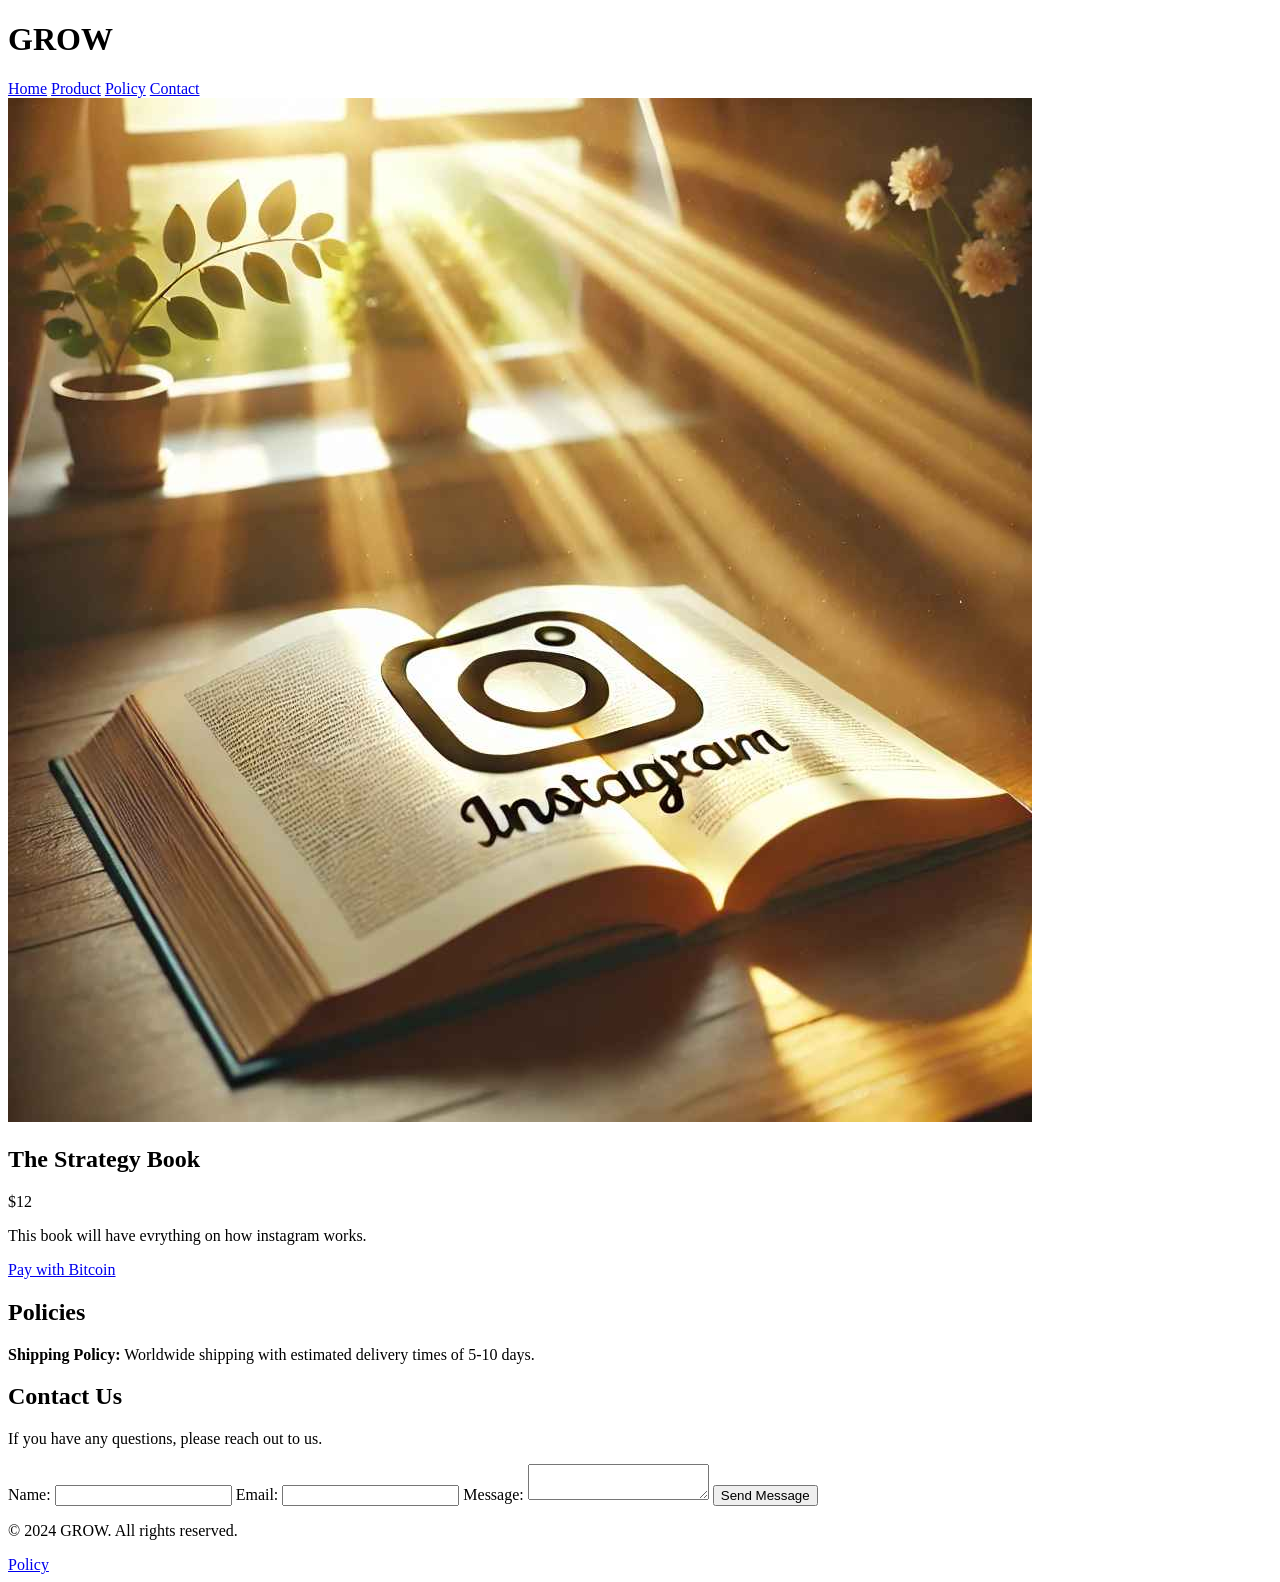
==== WEB/index.html @ f4fdf6e6 "lol" ====
<!DOCTYPE html>
<html lang="en">
<head>
    <meta charset="UTF-8">
    <meta name="viewport" content="width=device-width, initial-scale=1.0">
    <title>GROW</title>
    <link rel="stylesheet" href="styles.css">
    <!-- Link to Favicon -->
    <link rel="icon" href="reshot-icon-crown-reward-GAMT8YLRPE.svg" type="image/x-icon">
    <!-- Alternative formats -->
    <link rel="icon" href="favicon.png" type="image/png">
    <style>
        /* Fullscreen overlay for the welcome message */
        .welcome-overlay {
            position: fixed;
            top: 0;
            left: 0;
            width: 100%;
            height: 100%;
            background-color: #ffffff;
            display: flex;
            justify-content: center;
            align-items: center;
            z-index: 9999; /* Ensure it covers everything */
            animation: fadeOutTranslate 3s forwards ease-in-out;
        }

        /* Styling for the welcome text */
        .welcome-text {
            font-size: 3em;
            color: #000;
            font-family: Arial, sans-serif;
        }

        /* Keyframes for fading out and translating up */
        @keyframes fadeOutTranslate {
            0% {
                opacity: 1;
                transform: translateY(0);
            }
            100% {
                opacity: 0;
                transform: translateY(-20px);
                visibility: hidden;
            }
        }
    </style>
    
</head>
<body>
 <!-- Overlay that will disappear after animation -->
 <div class="welcome-overlay">
    <div class="welcome-text">GROW</div>
</div>


    <!-- Header Section -->
    <header>
        <div class="container">
            <h1>GROW</h1>
            <nav>
                <a href="#home">Home</a>
                <a href="#product">Product</a>
               <a href="anotherfile.html">Policy</a>
                <a href="#contact">Contact</a>
            </nav>
        </div>
    </header>

    <!-- Product Section -->
    <section id="product" class="product-section">
        <div class="container">
            <div class="product-card">
                <img src="INSTAGRAM.png" alt="Product Image" class="product-image">
                <h2>The Strategy Book</h2>
                <p class="price">$12</p>
                <p>This book will have evrything on how instagram works.</p>
                
                <!-- Bitcoin Payment Button -->
                <a href="https://commerce.coinbase.com/checkout/2ca082dc-c403-4b4c-af2f-dfd889b31808" class="bitcoin-button">Pay with Bitcoin</a>
            </div>
        </div>
    </section>

    <!-- Policies Section -->
    <section id="policies" class="policies">
        <div class="container">
            <h2>Policies</h2>
            <p><strong>Shipping Policy:</strong> Worldwide shipping with estimated delivery times of 5-10 days.</p>

        </div>
    </section>

    <!-- Contact Section -->
    <section id="contact" class="contact">
        <div class="container">
            <h2>Contact Us</h2>
            <p>If you have any questions, please reach out to us.</p>
            <form action="send_email.php" method="POST">
                <label for="name">Name:</label>
                <input type="text" id="name" name="name" required>
    
                <label for="email">Email:</label>
                <input type="email" id="email" name="email" required>
    
                <label for="message">Message:</label>
                <textarea id="message" name="message" required></textarea>
    
                <button type="submit">Send Message</button>
            </form>
        </div>
    </section>
    

    <!-- Footer Section -->
    <footer>
        <div class="container">
            <p>&copy; 2024 GROW. All rights reserved.</p>
        </div>
    </footer>
    <a href="anotherfile.html">Policy</a>

</body>
</html>
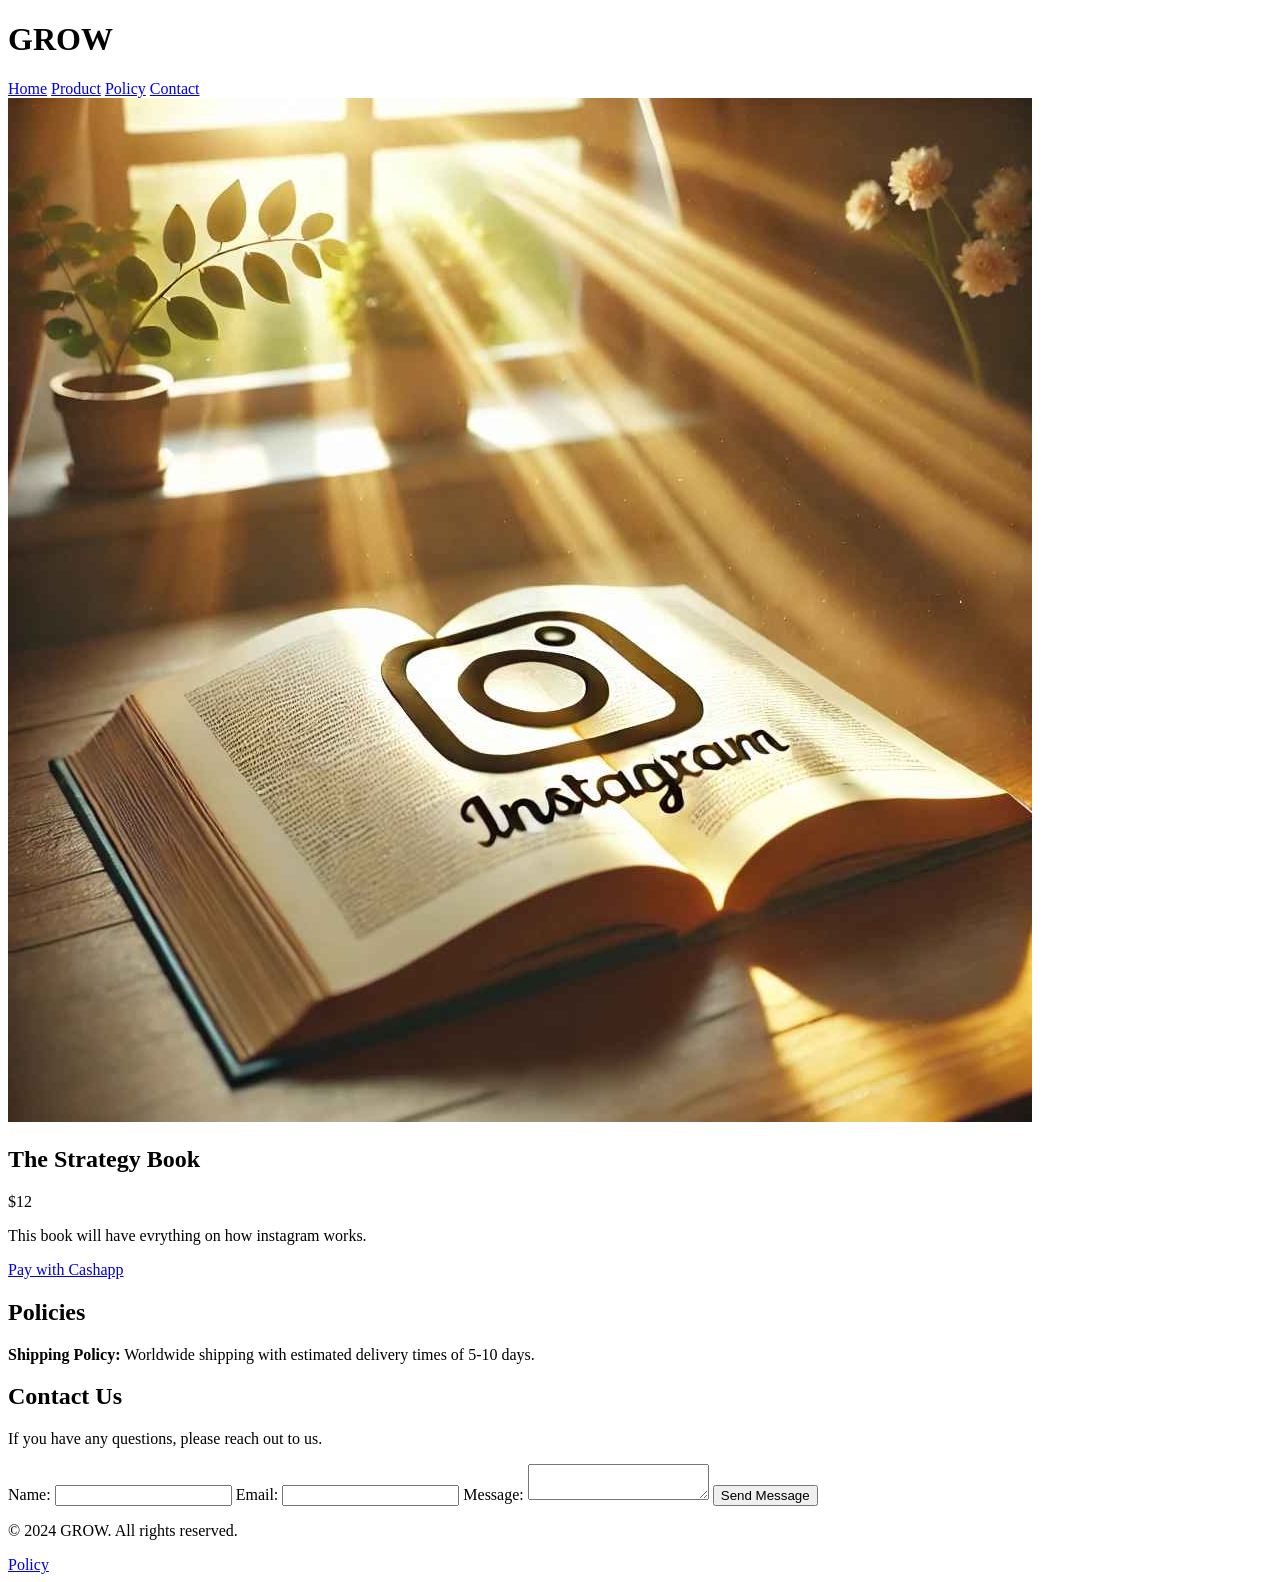
==== commit 45dbfde3: "Update index.html" ====
--- a/WEB/index.html
+++ b/WEB/index.html
@@ -77,7 +77,7 @@
                 <p>This book will have evrything on how instagram works.</p>
                 
                 <!-- Bitcoin Payment Button -->
-                <a href="https://commerce.coinbase.com/checkout/2ca082dc-c403-4b4c-af2f-dfd889b31808" class="bitcoin-button">Pay with Bitcoin</a>
+                <a href="https://cash.app/$Snowsoft">Pay with Cashapp</a>
             </div>
         </div>
     </section>
